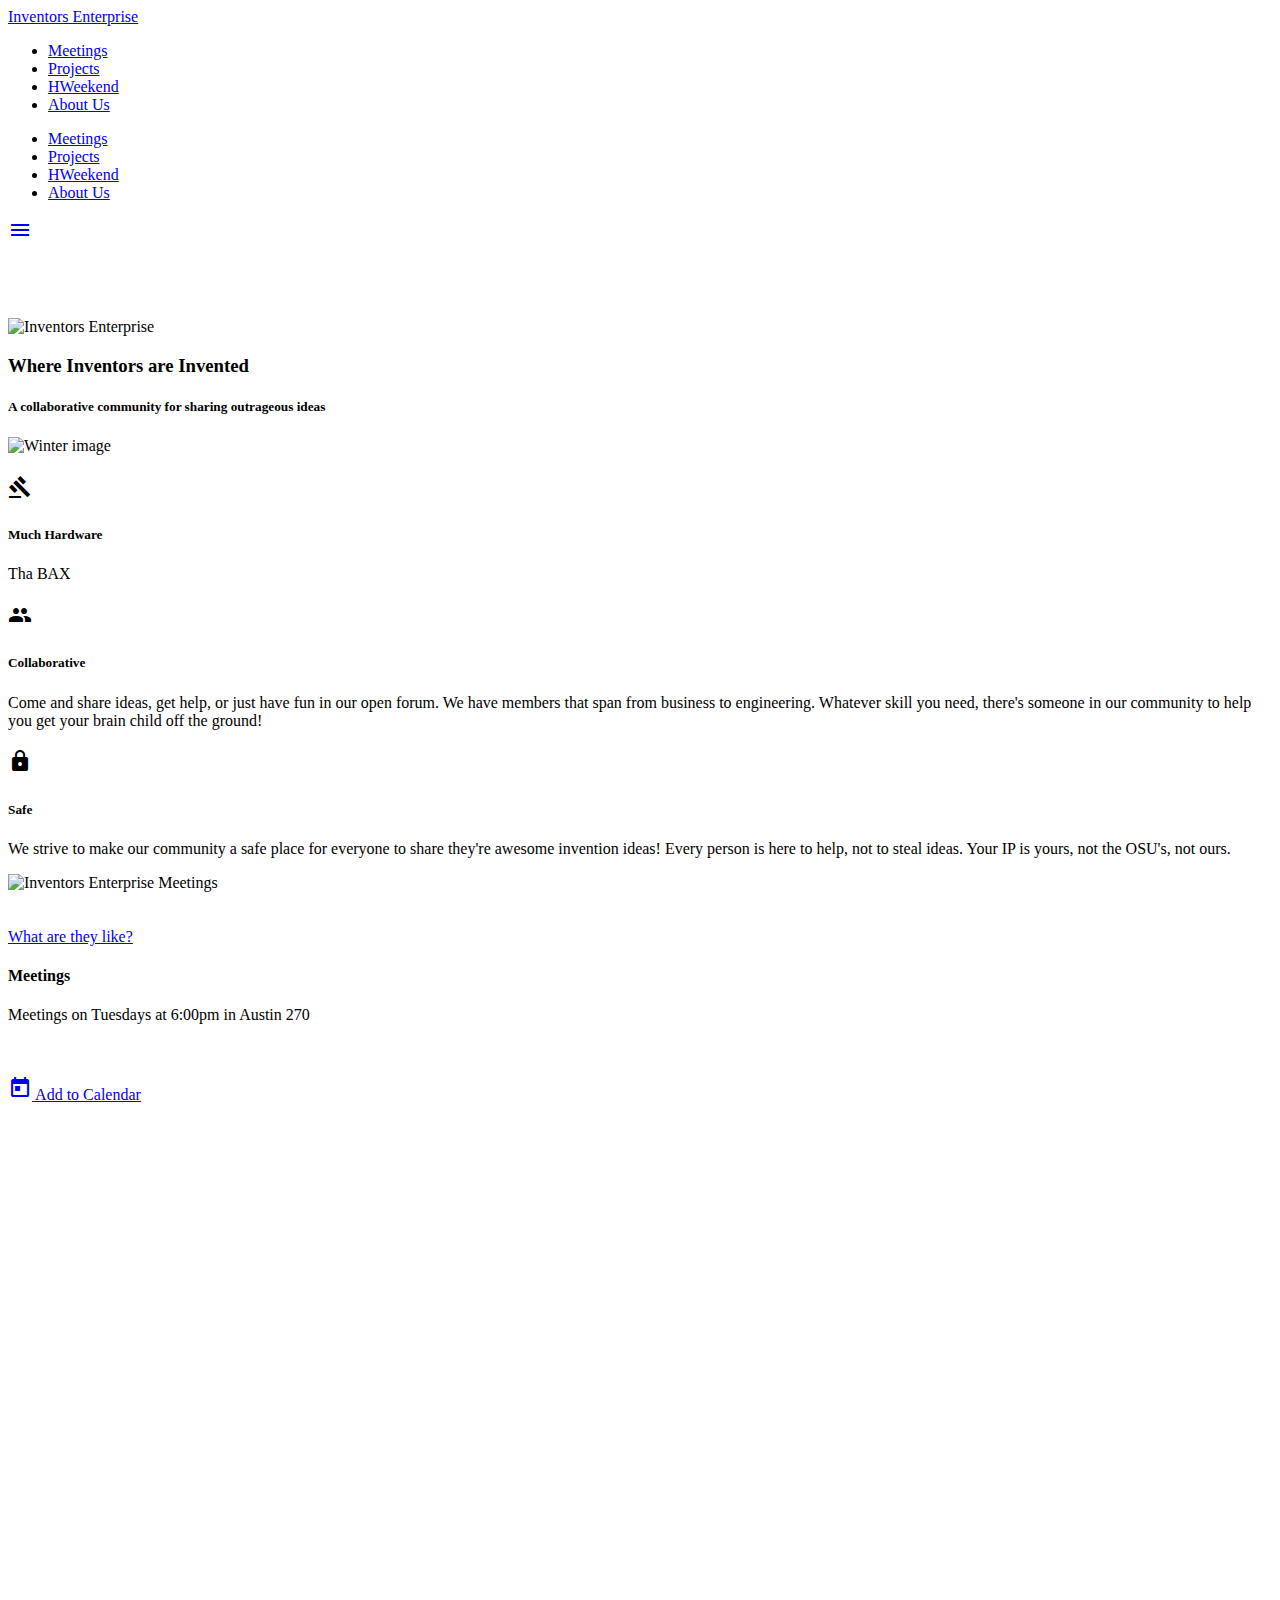
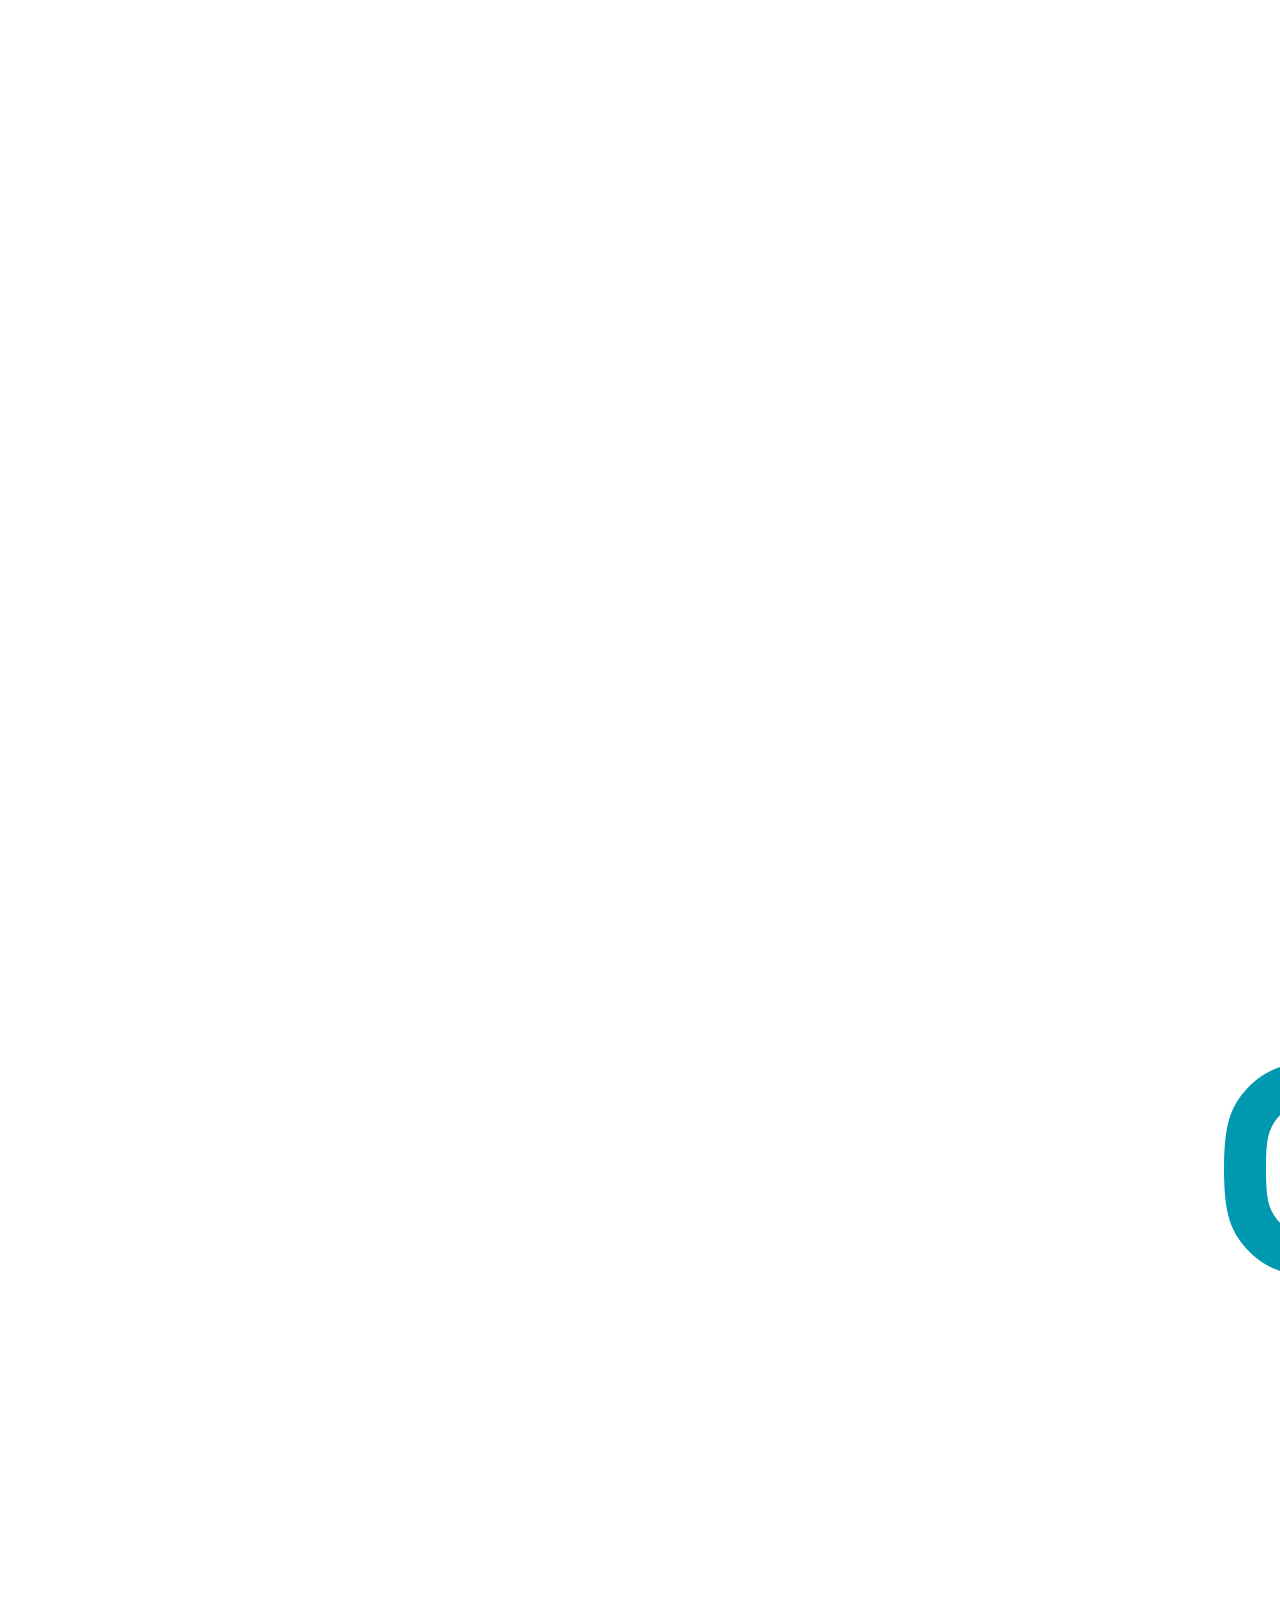
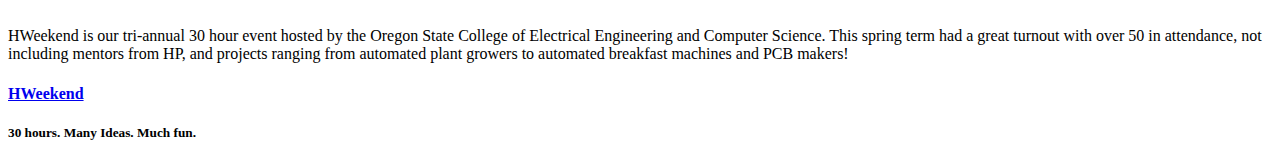
==== index.html @ 58c51712 "Fixed problems with IE logo interfering with nav tabs" ====
<!DOCTYPE html>
  <html>
    <head>
      <!--Let browser know website is optimized for mobile-->
      <meta name="viewport" content="width=device-width, initial-scale=1.0"/>
      <meta http-equiv="Content-Type" content="text/html; charset=UTF8"/>
      <title>The Inventors Enterprise</title>

      <!--Import Google Icon Font-->
      <link href="https://fonts.googleapis.com/icon?family=Material+Icons" rel="stylesheet">
      <!--Import materialize.css-->
      <link href="css/materialize.css" type="text/css" rel="stylesheet" media="screen,projection"/>
      <link href="css/style.css" type="text/css" rel="stylesheet" media="screen,projection"/>
    </head>

    <body>
      <!--Website header containing the title and top nav links (and side on mobile)-->
      <nav class="white" role="navigation">
        <div class="nav-wrapper container">
          <a id="logo-container" href="#" class="brand-logo">Inventors Enterprise</a>
          <!--Might Get rid of this, it shifts the whole top bar over-->
          <ul class="right hide-on-med-and-down">
            <li><a href="./meetings.html">Meetings</a></li>
            <li><a href="#">Projects</a></li>
            <li><a href="#">HWeekend</a></li>
            <li><a href="#">About Us</a></li>
          </ul>
          <!--Above will disappear on mobile, this adds a side navigation in for the same link-->
          <ul id="nav-mobile" class="sidenav">
            <li><a class="waves-effect waves-purple" href="./meetings.html">Meetings</a></li>
            <li><a class="waves-effect waves-purple" href="#">Projects</a></li>
            <li><a class="waves-effect waves-purple" href="#">HWeekend</a></li>
            <li><a class="waves-effect waves-purple" href="#">About Us</a></li>
          </ul>
          <!--Have that side logo thing menu bar-->
          <a href="#" data-target="nav-mobile" class="sidenav-trigger"><i class="material-icons">menu</i></a>
        </div>
      </nav>

<!--This is the top image section, parallax is what makes that cool effect-->
      <div id="index-banner" class="parallax-container">
        <div class="section no-pad-bot">
          <div class="container">
            <br><br>
            <!--<h1 class="header center grey-text">Inventing</h1>
          <div class="row center">
            <a href="#" id="start-button" class="btn-large waves-effect waves-light grey">Get Started</a>
          </div>-->
          <br><br>

        </div>
      </div>
      <div class="parallax"><img src="images/IE_logo.jpg" alt="Inventors Enterprise"></div>
    </div>

<div class="container">
  <div class="section">
    <div class="row">
      <div class="container">
        <div class="col m2 s2">
        </div>
        <div id="slogan" class="col m8 s8">
          <h3 class="center light">Where Inventors are Invented</h3>
        </div>
        <div class="col m2 s2">
        </div>
      </div>
    </div>
  </div>
</div>
<!--second picture text-->
  <div class="parallax-container valign-wrapper">
    <div class="section no-pad-bot">
      <div class="container">
        <div class="row center">
          <h5 class="header col s12 light">A collaborative community for sharing outrageous ideas</h5>
        </div>
      </div>
    </div>
    <!--second picture-->
    <div class="parallax"><img src="images/circles.png" alt="Winter image"></div>
  </div>
  <div class="container">
    <div class="section">


      <!--Icons section-->
      <div class="row">
        <div class="col s12 m4">
          <div class="icon-block">
            <h2 class="center brown-text"><i class="material-icons">gavel</i></h2>
            <h5 class="center">Much Hardware</h5>

            <p class="light">Tha BAX</p>
          </div>
        </div>
        <div class="col s12 m4">
          <div class="icon-block">
            <h2 class="center brown-text"><i class="material-icons">people</i></h2>
            <h5 class="center">Collaborative</h5>

            <p class="light">Come and share ideas, get help, or just have fun in our open forum. We have members that span from business to engineering. Whatever skill you need, there's someone in our community to help you get your brain child off the ground!</p>
          </div>
        </div>
        <div class="col s12 m4">
          <div class="icon-block">
            <h2 class="center brown-text"><i class="material-icons">lock</i></h2>
            <h5 class="center">Safe</h5>

            <p class="light">We strive to make our community a safe place for everyone to share they're awesome invention ideas! Every person is here to help, not to steal ideas. Your IP is yours, not the OSU's, not ours.</p>
          </div>
        </div>
      </div>
  </div>
  </div>

<div class="container".>
  <div class="parallax"><img src="" alt="Inventors Enterprise Meetings"></div>
</div>
<div class="container">
  <div class="section">
    <div class="row">
      <div class="col s4 m4 center">
        <br><br>
        <a href="#!" id="meetings-button" class="btn-large waves-effect waves-light orange lighten-1"> What are they like?</a>
      </div>

      <div class="col s4 m4 center"
      <h3><i class="mdi-content-send brown-text"></i></h3>
      <h4>Meetings</h4>
      <p class="center light">Meetings on Tuesdays at 6:00pm in Austin 270</p>
    </div>

    <div class="col s4 m4 center">
      <br><br>
      <a href="#!" id="calendar-button" class="btn-large waves-effect waves-light light-blue lighten-2">
        <i class="material-icons">today</i>  Add to Calendar</a>
    </div>

    </div>
  </div>
</div>

<div class="parallax-container valign-wrapper">
  <div class="parallax"><img src="images/open_source_hardware2.png"></div>
</div>


<div class="container">
  <div class="section">
    <div class="row">
      <div class="col s8 m8">
        <p class="right-align light">HWeekend is our tri-annual 30 hour event hosted by the Oregon State College of Electrical Engineering and Computer Science.
            This spring term had a great turnout with over 50 in attendance, not including mentors from HP, and projects ranging from automated plant growers to
             automated breakfast machines and PCB makers!</p>
      </div>

      <div class="col s4 m4">
        <a href="#!" class="black-text lighten-3"><h4>HWeekend</h4></a>
        <h5 class="left-align light">30 hours. Many Ideas. Much fun.</h5>
      </div>
    </div>
  </div>
</div>

      <script src="https://code.jquery.com/jquery-2.1.1.min.js"></script>
      <script src="js/materialize.js"></script>
      <script src="js/init.js"></script>
    </body>
  </html>
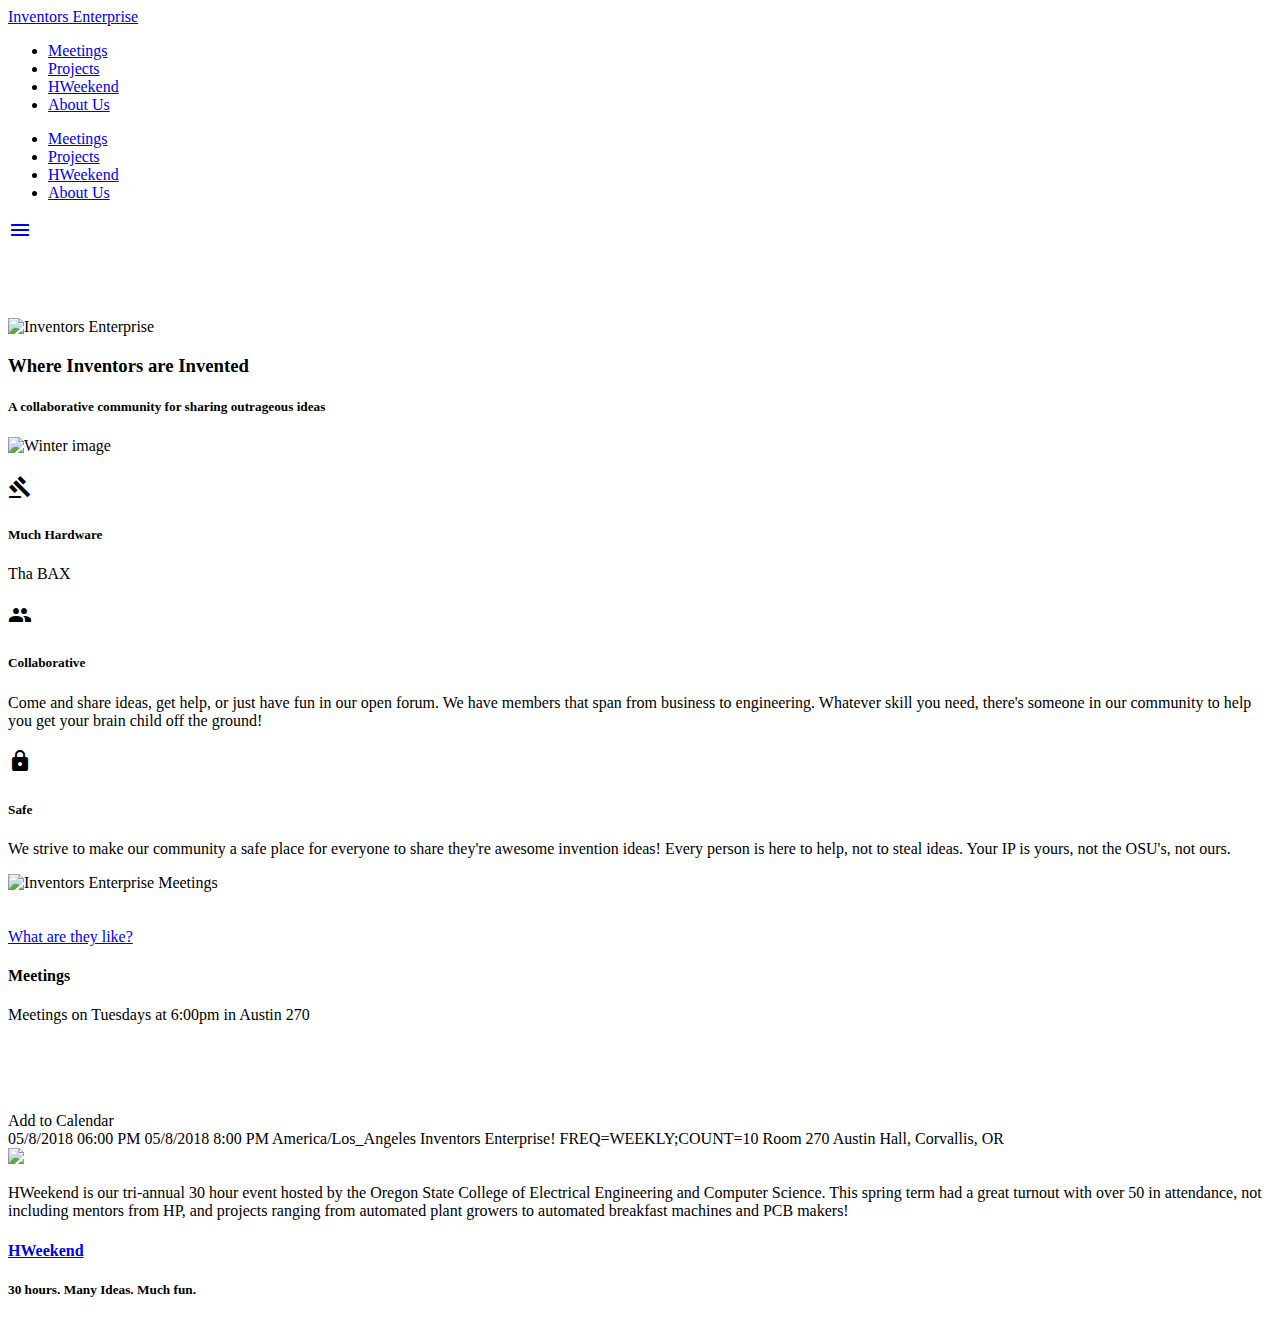
==== commit fb9d68f4: "Added calendar to meetings and set the groundwork for the rest" ====
--- a/index.html
+++ b/index.html
@@ -51,7 +51,7 @@
 
         </div>
       </div>
-      <div class="parallax"><img src="images/IE_logo.jpg" alt="Inventors Enterprise"></div>
+      <div class="parallax"><img src="images/IE_logo6.jpg" alt="Inventors Enterprise"></div>
     </div>
 
 <div class="container">
@@ -123,7 +123,7 @@
     <div class="row">
       <div class="col s4 m4 center">
         <br><br>
-        <a href="#!" id="meetings-button" class="btn-large waves-effect waves-light orange lighten-1"> What are they like?</a>
+        <a href="./meetings.html" id="meetings-button" class="btn-large waves-effect waves-light orange lighten-1"> What are they like?</a>
       </div>
 
       <div class="col s4 m4 center"
@@ -134,17 +134,27 @@
 
     <div class="col s4 m4 center">
       <br><br>
-      <a href="#!" id="calendar-button" class="btn-large waves-effect waves-light light-blue lighten-2">
-        <i class="material-icons">today</i>  Add to Calendar</a>
+      <!-- Button code -->
+      <div title="Add to Calendar" class="btn-large light-blue lighten-2 addeventatc">
+
+          <div class="white-text"><br><br>Add to Calendar</div>
+          <span class="start">05/8/2018 06:00 PM</span>
+          <span class="end">05/8/2018 8:00 PM</span>
+          <span class="timezone">America/Los_Angeles</span>
+          <span class="title">Inventors Enterprise!</span>
+          <span class="recurring">FREQ=WEEKLY;COUNT=10</span>
+          <span class="description">Room 270</span>
+          <span class="location">Austin Hall, Corvallis, OR</span>
+      </div>
     </div>
-
     </div>
   </div>
 </div>
 
 <div class="parallax-container valign-wrapper">
-  <div class="parallax"><img src="images/open_source_hardware2.png"></div>
+  <div class="parallax"><img class="responive-image"src="images/hweekend_transparent_crop.png"></div>
 </div>
+
 
 
 <div class="container">
@@ -164,6 +174,21 @@
   </div>
 </div>
 
+
+      <!-- AddEvent script -->
+      <script type="text/javascript" src="https://addevent.com/libs/atc/1.6.1/atc.min.js" async defer></script>
+      <!-- AddEvent Settings -->
+      <script type="text/javascript">
+      window.addeventasync = function(){
+          addeventatc.settings({
+              appleical  : {show:true, text:"Apple Calendar"},
+              google     : {show:true, text:"Google <em>(online)</em>"},
+              outlook    : {show:true, text:"Outlook"},
+              outlookcom : {show:true, text:"Outlook.com <em>(online)</em>"},
+              yahoo      : {show:true, text:"Yahoo <em>(online)</em>"}
+          });
+      };
+      </script>
       <script src="https://code.jquery.com/jquery-2.1.1.min.js"></script>
       <script src="js/materialize.js"></script>
       <script src="js/init.js"></script>
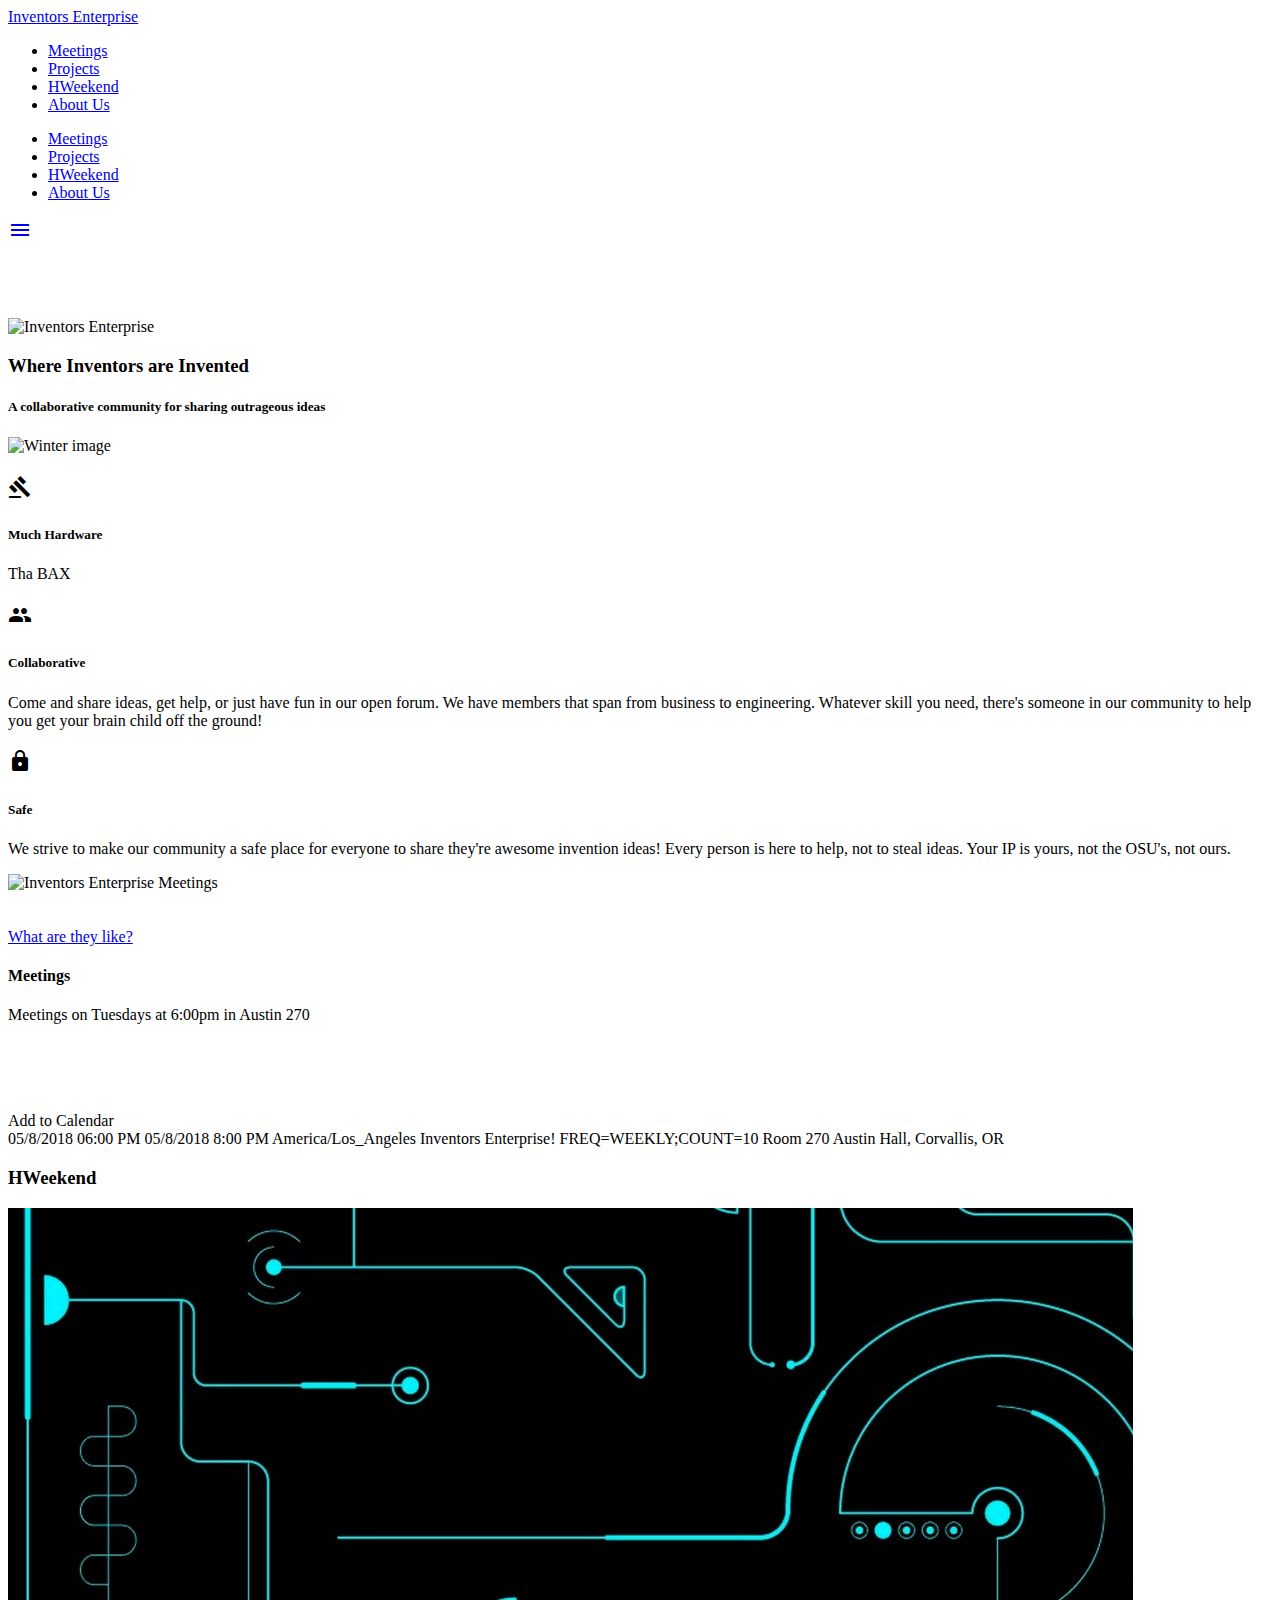
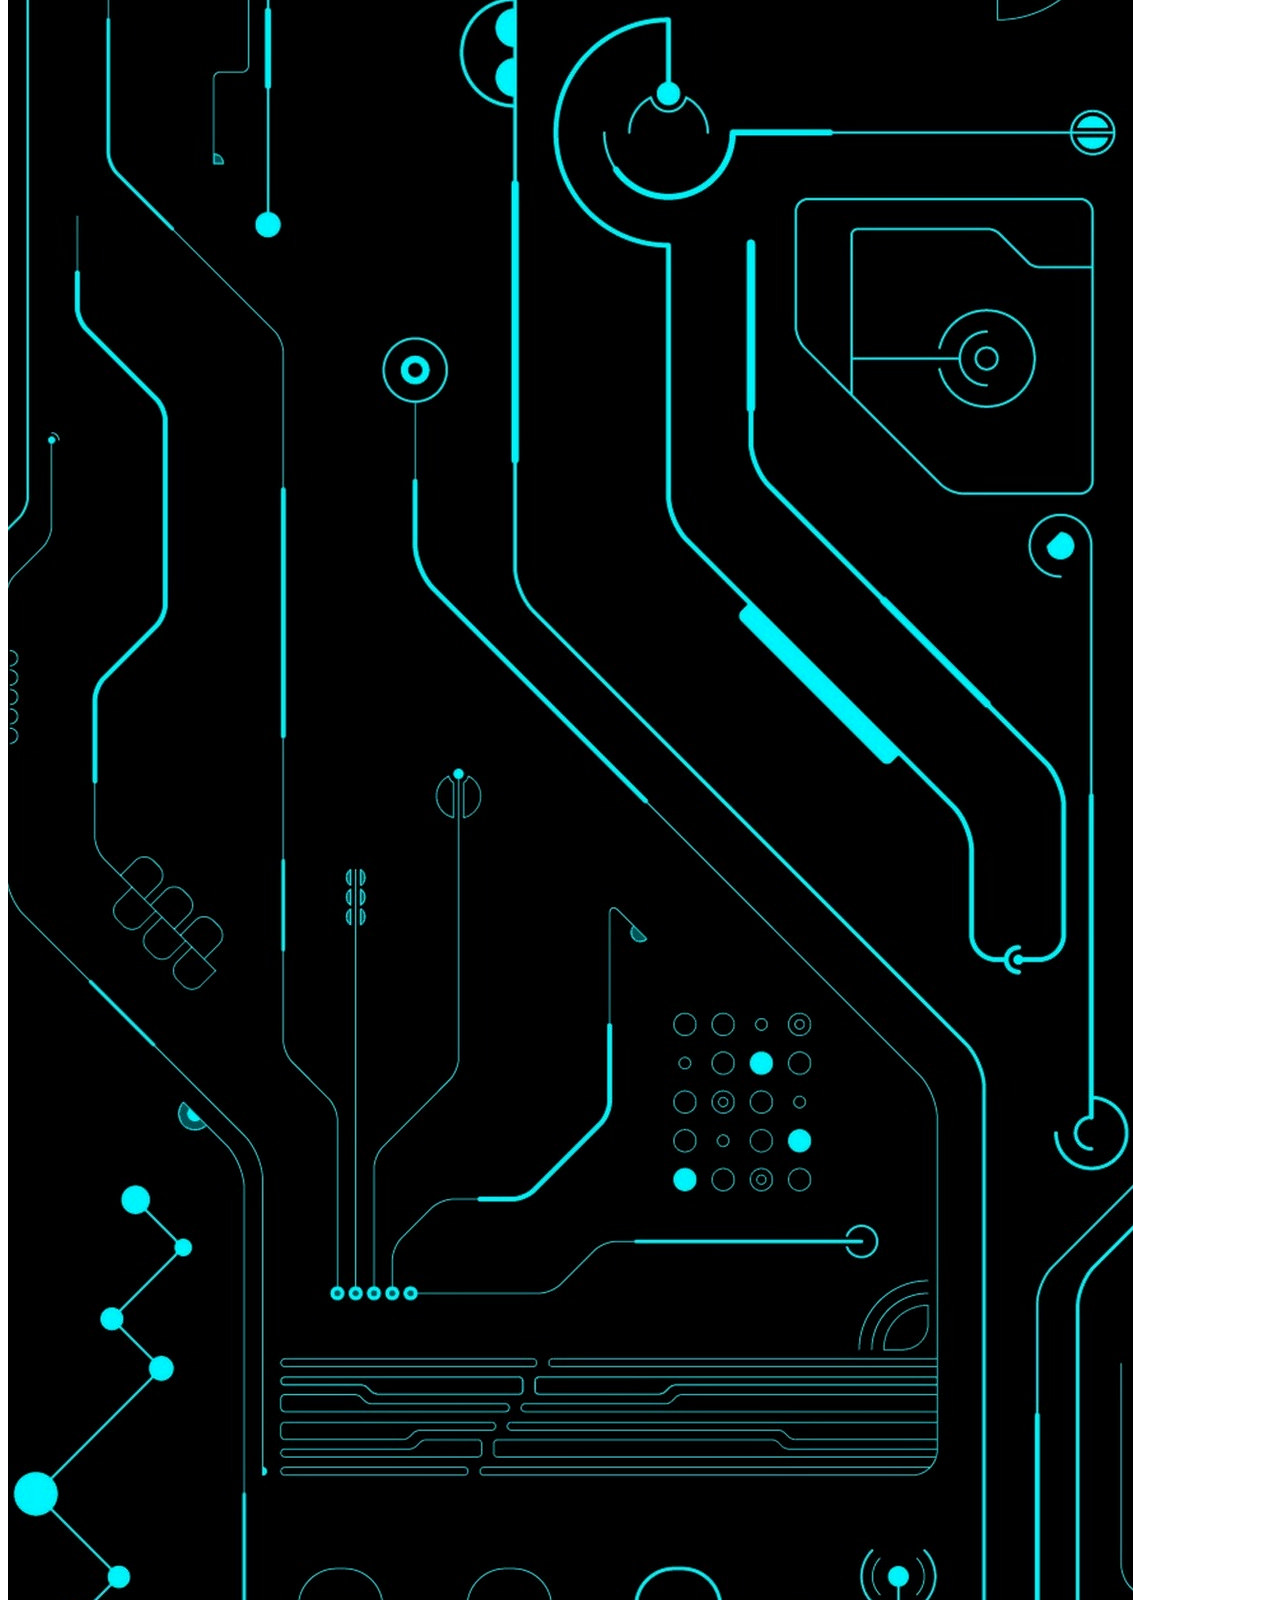
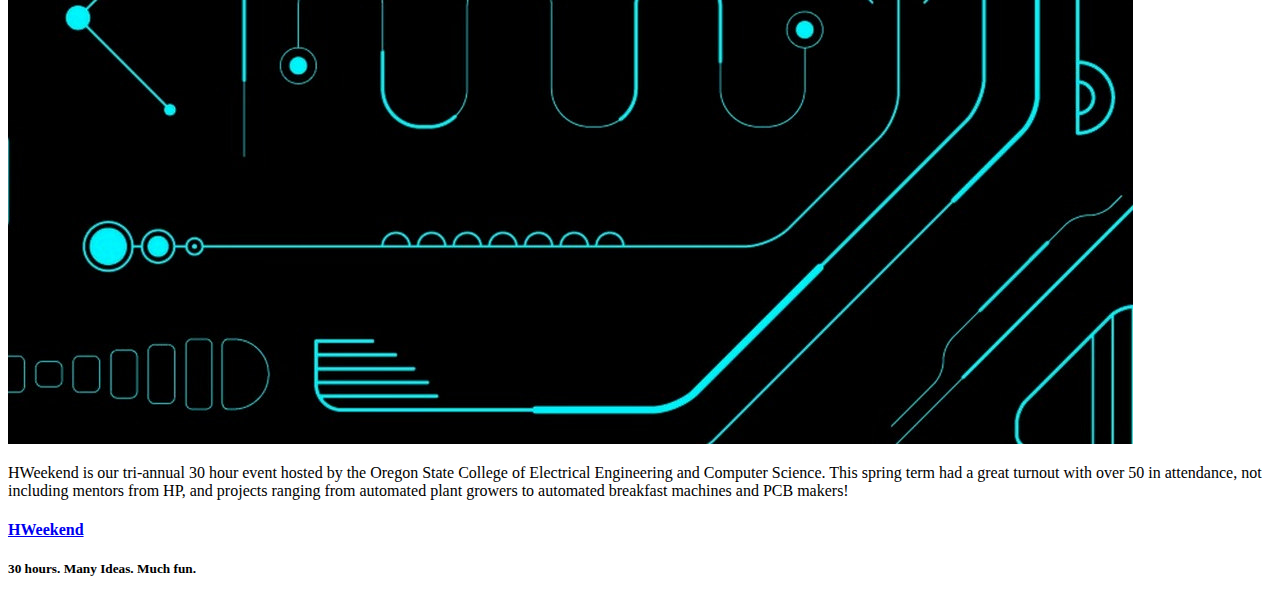
==== commit 769cfe56: "Changed Hweekend image and added links into all the pages" ====
--- a/index.html
+++ b/index.html
@@ -22,16 +22,16 @@
           <!--Might Get rid of this, it shifts the whole top bar over-->
           <ul class="right hide-on-med-and-down">
             <li><a href="./meetings.html">Meetings</a></li>
-            <li><a href="#">Projects</a></li>
-            <li><a href="#">HWeekend</a></li>
-            <li><a href="#">About Us</a></li>
+            <li><a href="./projects.html">Projects</a></li>
+            <li><a href="./hweekend.html">HWeekend</a></li>
+            <li><a href="./about_us.html">About Us</a></li>
           </ul>
           <!--Above will disappear on mobile, this adds a side navigation in for the same link-->
           <ul id="nav-mobile" class="sidenav">
             <li><a class="waves-effect waves-purple" href="./meetings.html">Meetings</a></li>
-            <li><a class="waves-effect waves-purple" href="#">Projects</a></li>
-            <li><a class="waves-effect waves-purple" href="#">HWeekend</a></li>
-            <li><a class="waves-effect waves-purple" href="#">About Us</a></li>
+            <li><a class="waves-effect waves-purple" href="./projects.html">Projects</a></li>
+            <li><a class="waves-effect waves-purple" href="./hweekend.html">HWeekend</a></li>
+            <li><a class="waves-effect waves-purple" href="./about_us.html">About Us</a></li>
           </ul>
           <!--Have that side logo thing menu bar-->
           <a href="#" data-target="nav-mobile" class="sidenav-trigger"><i class="material-icons">menu</i></a>
@@ -152,7 +152,14 @@
 </div>
 
 <div class="parallax-container valign-wrapper">
-  <div class="parallax"><img class="responive-image"src="images/hweekend_transparent_crop.png"></div>
+  <div class="section no-pad-bot">
+    <div class="container">
+      <div class="row center">
+        <h3 class="header col s12 light">HWeekend</h5>
+      </div>
+    </div>
+  </div>
+  <div class="parallax"><img src="images/circuits.jpg"></div>
 </div>
 
 
@@ -167,7 +174,7 @@
       </div>
 
       <div class="col s4 m4">
-        <a href="#!" class="black-text lighten-3"><h4>HWeekend</h4></a>
+        <a href="./hweekend.html" class="black-text lighten-3"><h4>HWeekend</h4></a>
         <h5 class="left-align light">30 hours. Many Ideas. Much fun.</h5>
       </div>
     </div>
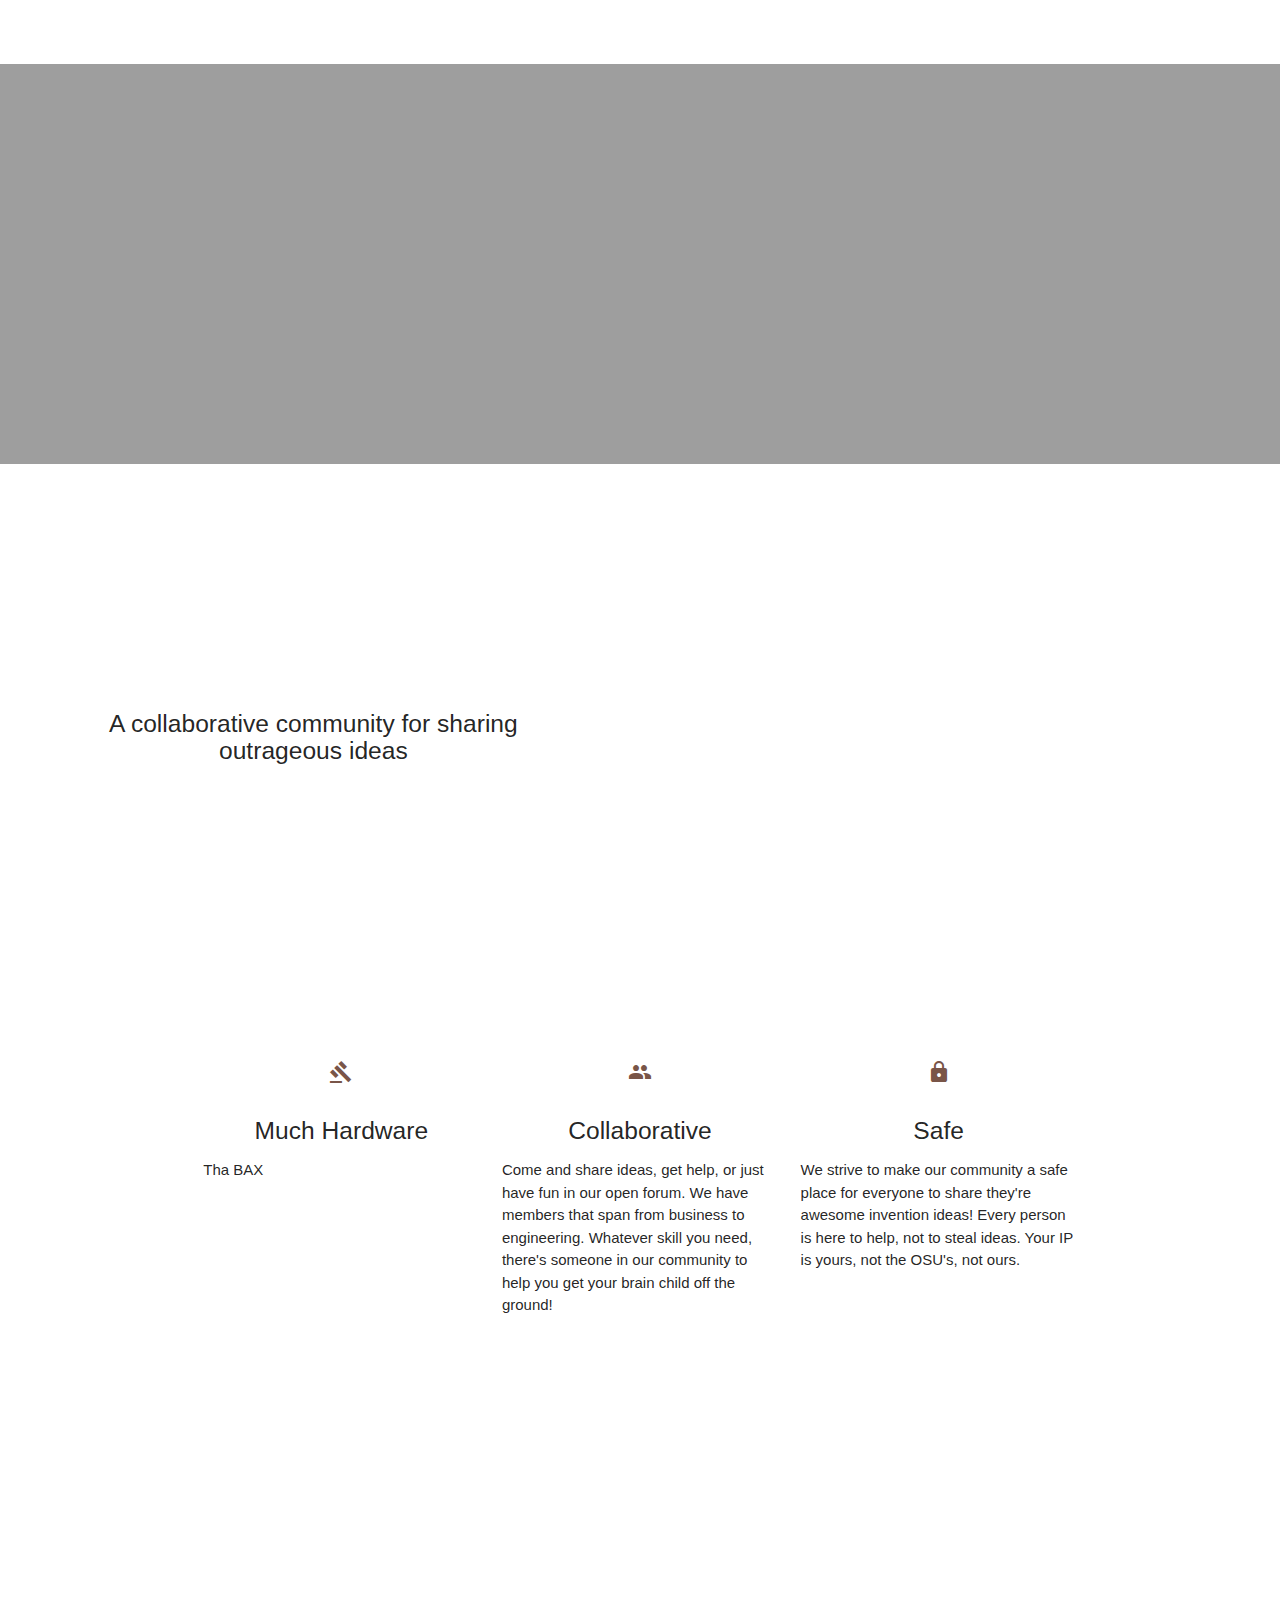
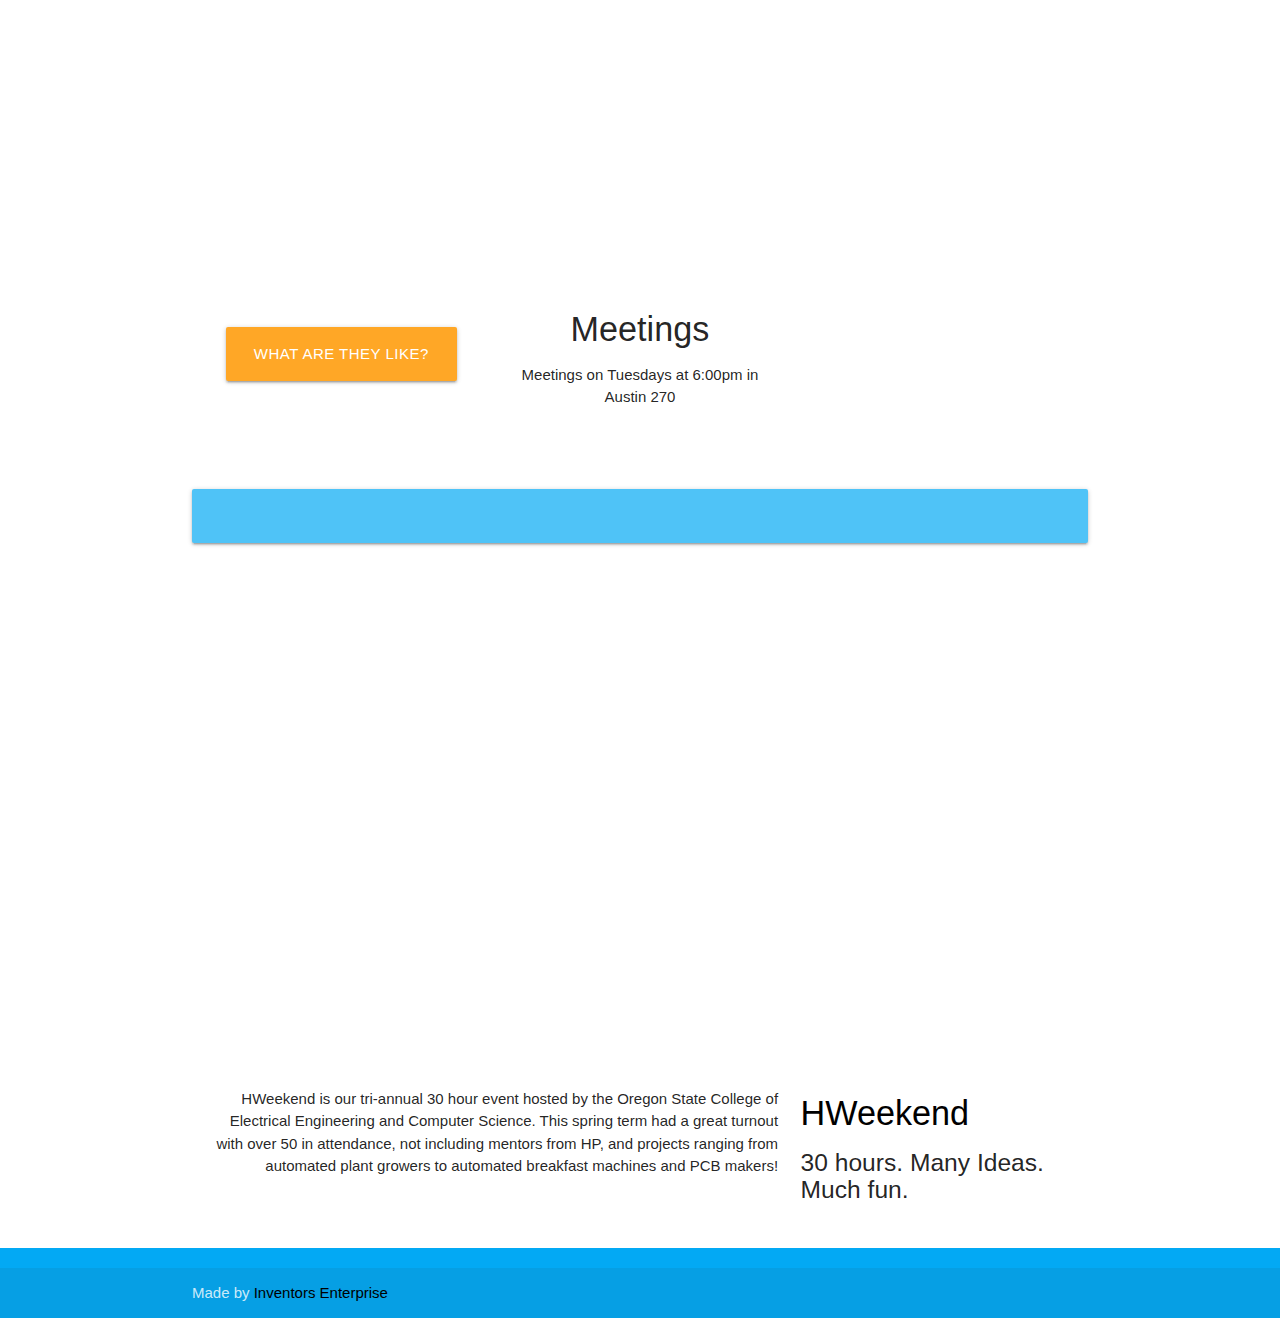
==== commit 4dea61d0: "images and hweekend work" ====
--- a/index.html
+++ b/index.html
@@ -18,57 +18,41 @@
       <!--Website header containing the title and top nav links (and side on mobile)-->
       <nav class="white" role="navigation">
         <div class="nav-wrapper container">
-          <a id="logo-container" href="#" class="brand-logo">Inventors Enterprise</a>
-          <!--Might Get rid of this, it shifts the whole top bar over-->
+          <a id="logo-container" href="#" class="hide-on-small-only	brand-logo">Inventors Enterprise</a>
+					<a id="logo-container" href="./index.html" class="hide-on-med-and-up brand-logo">IE</a>
+					<!--Might Get rid of this, it shifts the whole top bar over-->
           <ul class="right hide-on-med-and-down">
             <li><a href="./meetings.html">Meetings</a></li>
             <li><a href="./projects.html">Projects</a></li>
             <li><a href="./hweekend.html">HWeekend</a></li>
-            <li><a href="./about_us.html">About Us</a></li>
+            <li><a href="./contact_us.html">Contact Us</a></li>
           </ul>
           <!--Above will disappear on mobile, this adds a side navigation in for the same link-->
           <ul id="nav-mobile" class="sidenav">
             <li><a class="waves-effect waves-purple" href="./meetings.html">Meetings</a></li>
             <li><a class="waves-effect waves-purple" href="./projects.html">Projects</a></li>
             <li><a class="waves-effect waves-purple" href="./hweekend.html">HWeekend</a></li>
-            <li><a class="waves-effect waves-purple" href="./about_us.html">About Us</a></li>
+            <li><a class="waves-effect waves-purple" href="./contact_us.html">Contact Us</a></li>
           </ul>
           <!--Have that side logo thing menu bar-->
           <a href="#" data-target="nav-mobile" class="sidenav-trigger"><i class="material-icons">menu</i></a>
         </div>
       </nav>
-
+<main>
+	<!--Page Content-->
 <!--This is the top image section, parallax is what makes that cool effect-->
-      <div id="index-banner" class="parallax-container">
-        <div class="section no-pad-bot">
-          <div class="container">
-            <br><br>
-            <!--<h1 class="header center grey-text">Inventing</h1>
-          <div class="row center">
-            <a href="#" id="start-button" class="btn-large waves-effect waves-light grey">Get Started</a>
-          </div>-->
-          <br><br>
-
-        </div>
-      </div>
-      <div class="parallax"><img src="images/IE_logo6.jpg" alt="Inventors Enterprise"></div>
-    </div>
-
-<div class="container">
-  <div class="section">
-    <div class="row">
-      <div class="container">
-        <div class="col m2 s2">
-        </div>
-        <div id="slogan" class="col m8 s8">
-          <h3 class="center light">Where Inventors are Invented</h3>
-        </div>
-        <div class="col m2 s2">
-        </div>
-      </div>
-    </div>
-  </div>
-</div>
+<div class="slider">
+	<ul class="slides">
+		<li>
+			<img src="images/IE_logo.jpg"> <!-- random image -->
+		</li>
+		<li>
+			<img src="images/IE_slogan.png"> <!-- random image -->
+		</li>
+	</ul>
+</div>
+<br>
+
 <!--second picture text-->
   <div class="parallax-container valign-wrapper">
     <div class="section no-pad-bot">
@@ -115,25 +99,29 @@
   </div>
   </div>
 
-<div class="container".>
-  <div class="parallax"><img src="" alt="Inventors Enterprise Meetings"></div>
+<div class="parallax-container">
+  <div class="parallax"><img src="images/ie_meetingsmaller.jpg" alt="Inventors Enterprise Meetings"></div>
 </div>
 <div class="container">
   <div class="section">
     <div class="row">
-      <div class="col s4 m4 center">
-        <br><br>
-        <a href="./meetings.html" id="meetings-button" class="btn-large waves-effect waves-light orange lighten-1"> What are they like?</a>
-      </div>
-
-      <div class="col s4 m4 center"
-      <h3><i class="mdi-content-send brown-text"></i></h3>
-      <h4>Meetings</h4>
-      <p class="center light">Meetings on Tuesdays at 6:00pm in Austin 270</p>
-    </div>
-
-    <div class="col s4 m4 center">
-      <br><br>
+      <div class="col s12 m4 center">
+				<div class="icon-block">
+	        <br><br>
+	        <a href="./meetings.html" id="meetings-button" class="btn-large waves-effect waves-light orange lighten-1"> What are they like?</a>
+	      </div>
+			</div>
+
+      <div class="col s12 m4 center"
+			<div class="icon-block">
+					<h3><i class="mdi-content-send brown-text"></i></h3>
+		      <h4>Meetings</h4>
+		      <p class="center light">Meetings on Tuesdays at 6:00pm in Austin 270</p>
+	    </div>
+			</div>
+    <div class="col s12 m4 center">
+		<div class="icon-block">
+			<br><br>
       <!-- Button code -->
       <div title="Add to Calendar" class="btn-large light-blue lighten-2 addeventatc">
 
@@ -148,6 +136,7 @@
       </div>
     </div>
     </div>
+	</div>
   </div>
 </div>
 
@@ -155,11 +144,11 @@
   <div class="section no-pad-bot">
     <div class="container">
       <div class="row center">
-        <h3 class="header col s12 light">HWeekend</h5>
-      </div>
-    </div>
-  </div>
-  <div class="parallax"><img src="images/circuits.jpg"></div>
+        <h3 class="header col s12 light"></h5>
+      </div>
+    </div>
+  </div>
+  <div class="parallax"><img src="images/non-trans-hweekend.png"></div>
 </div>
 
 
@@ -167,21 +156,30 @@
 <div class="container">
   <div class="section">
     <div class="row">
-      <div class="col s8 m8">
+      <div class="col s12 m8">
         <p class="right-align light">HWeekend is our tri-annual 30 hour event hosted by the Oregon State College of Electrical Engineering and Computer Science.
             This spring term had a great turnout with over 50 in attendance, not including mentors from HP, and projects ranging from automated plant growers to
              automated breakfast machines and PCB makers!</p>
       </div>
 
-      <div class="col s4 m4">
+      <div class="col s12 m4">
         <a href="./hweekend.html" class="black-text lighten-3"><h4>HWeekend</h4></a>
         <h5 class="left-align light">30 hours. Many Ideas. Much fun.</h5>
       </div>
     </div>
   </div>
 </div>
-
-
+</main>
+<footer class="light-blue page-footer">
+	<div class="footer-copyright">
+		<div class="container">
+		Made by <a class="black-text text-lighten-3" href="#!">Inventors Enterprise</a>
+		</div>
+	</div>
+</footer>
+			<script src="https://code.jquery.com/jquery-2.1.1.min.js"></script>
+      <script src="js/materialize.js"></script>
+      <script src="js/init.js"></script>
       <!-- AddEvent script -->
       <script type="text/javascript" src="https://addevent.com/libs/atc/1.6.1/atc.min.js" async defer></script>
       <!-- AddEvent Settings -->
@@ -195,9 +193,23 @@
               yahoo      : {show:true, text:"Yahoo <em>(online)</em>"}
           });
       };
+
+			/*document.addEventListener('DOMContentLoaded', function() {
+				var elems = document.querySelectorAll('.slider');
+				var instances = M.Slider.init(elems, options);
+
+			});*/
+
+			// Or with jQuery
+			$(document).ready(function(){
+				var indicators = false;
+				$('.slider').slider({
+					full_width: true,
+					interval: 5000,
+					transition: 1000,
+				});
+			});
       </script>
-      <script src="https://code.jquery.com/jquery-2.1.1.min.js"></script>
-      <script src="js/materialize.js"></script>
-      <script src="js/init.js"></script>
+
     </body>
   </html>
